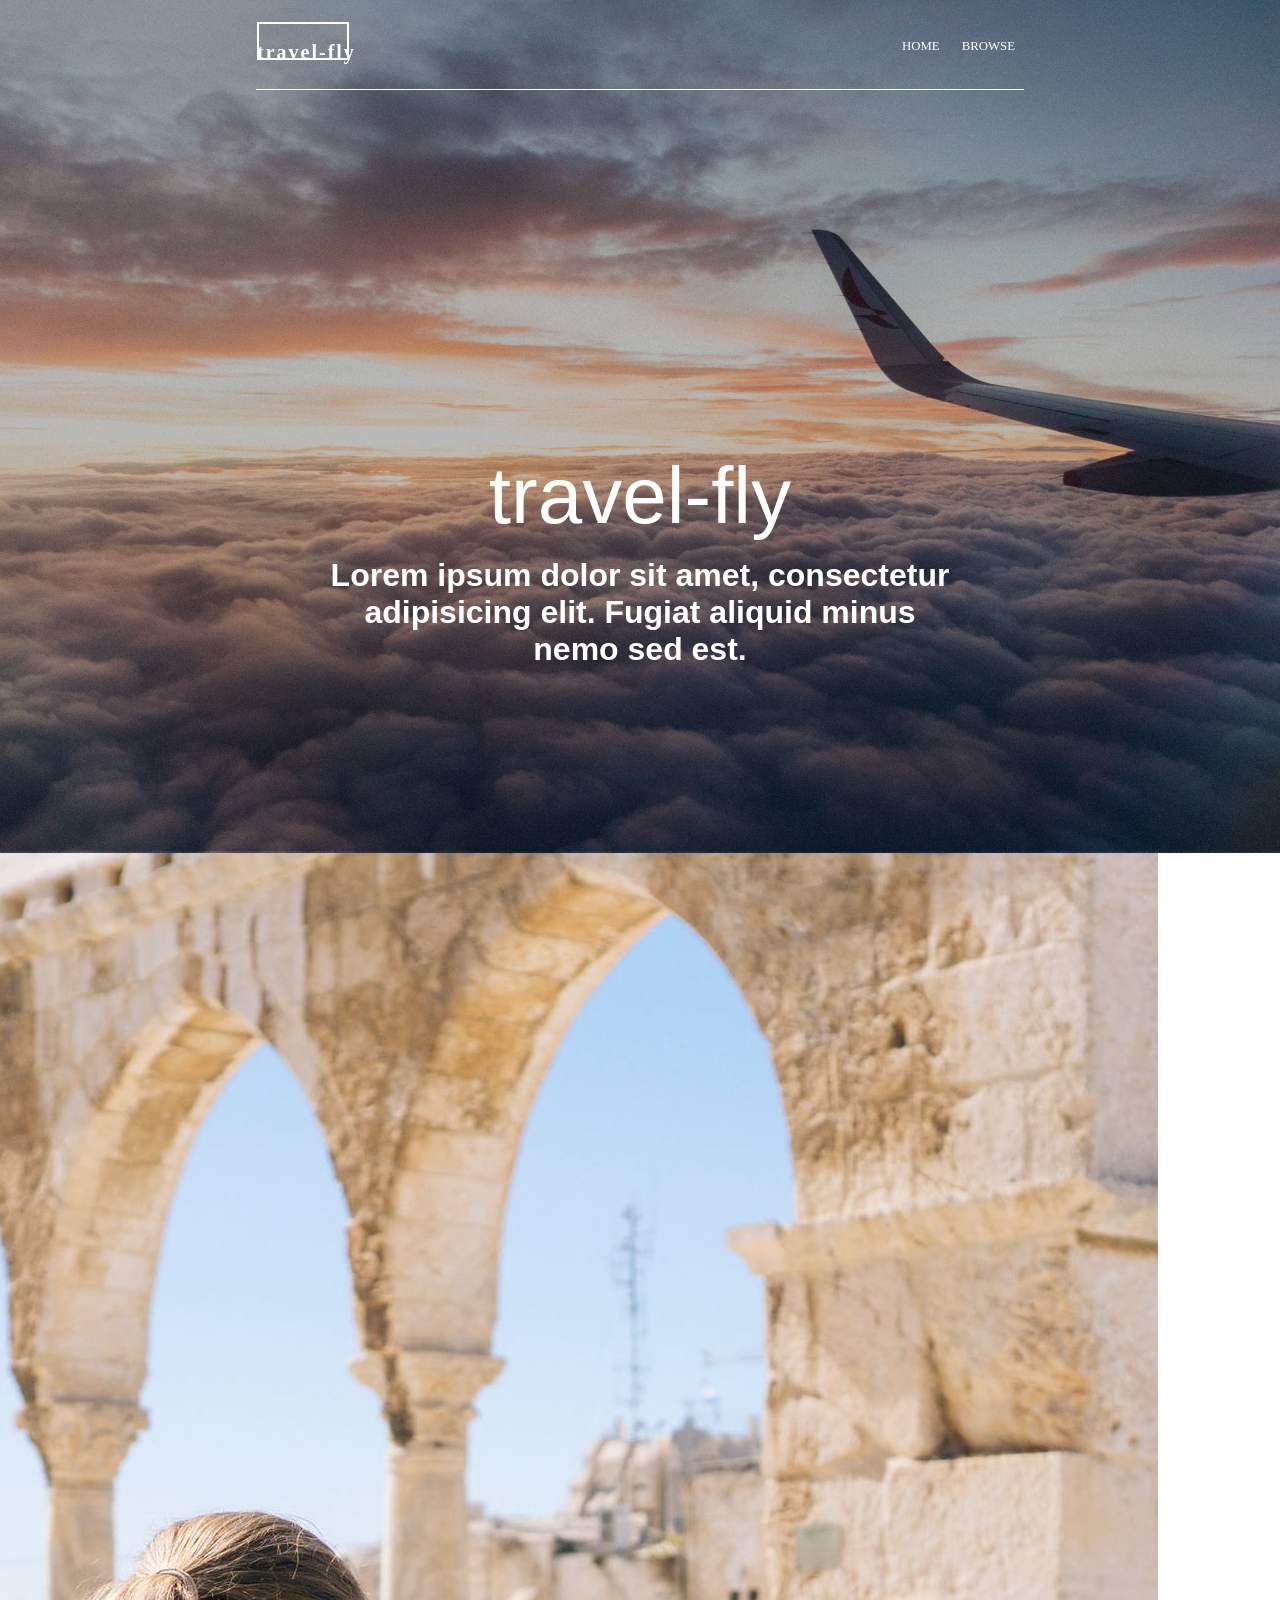
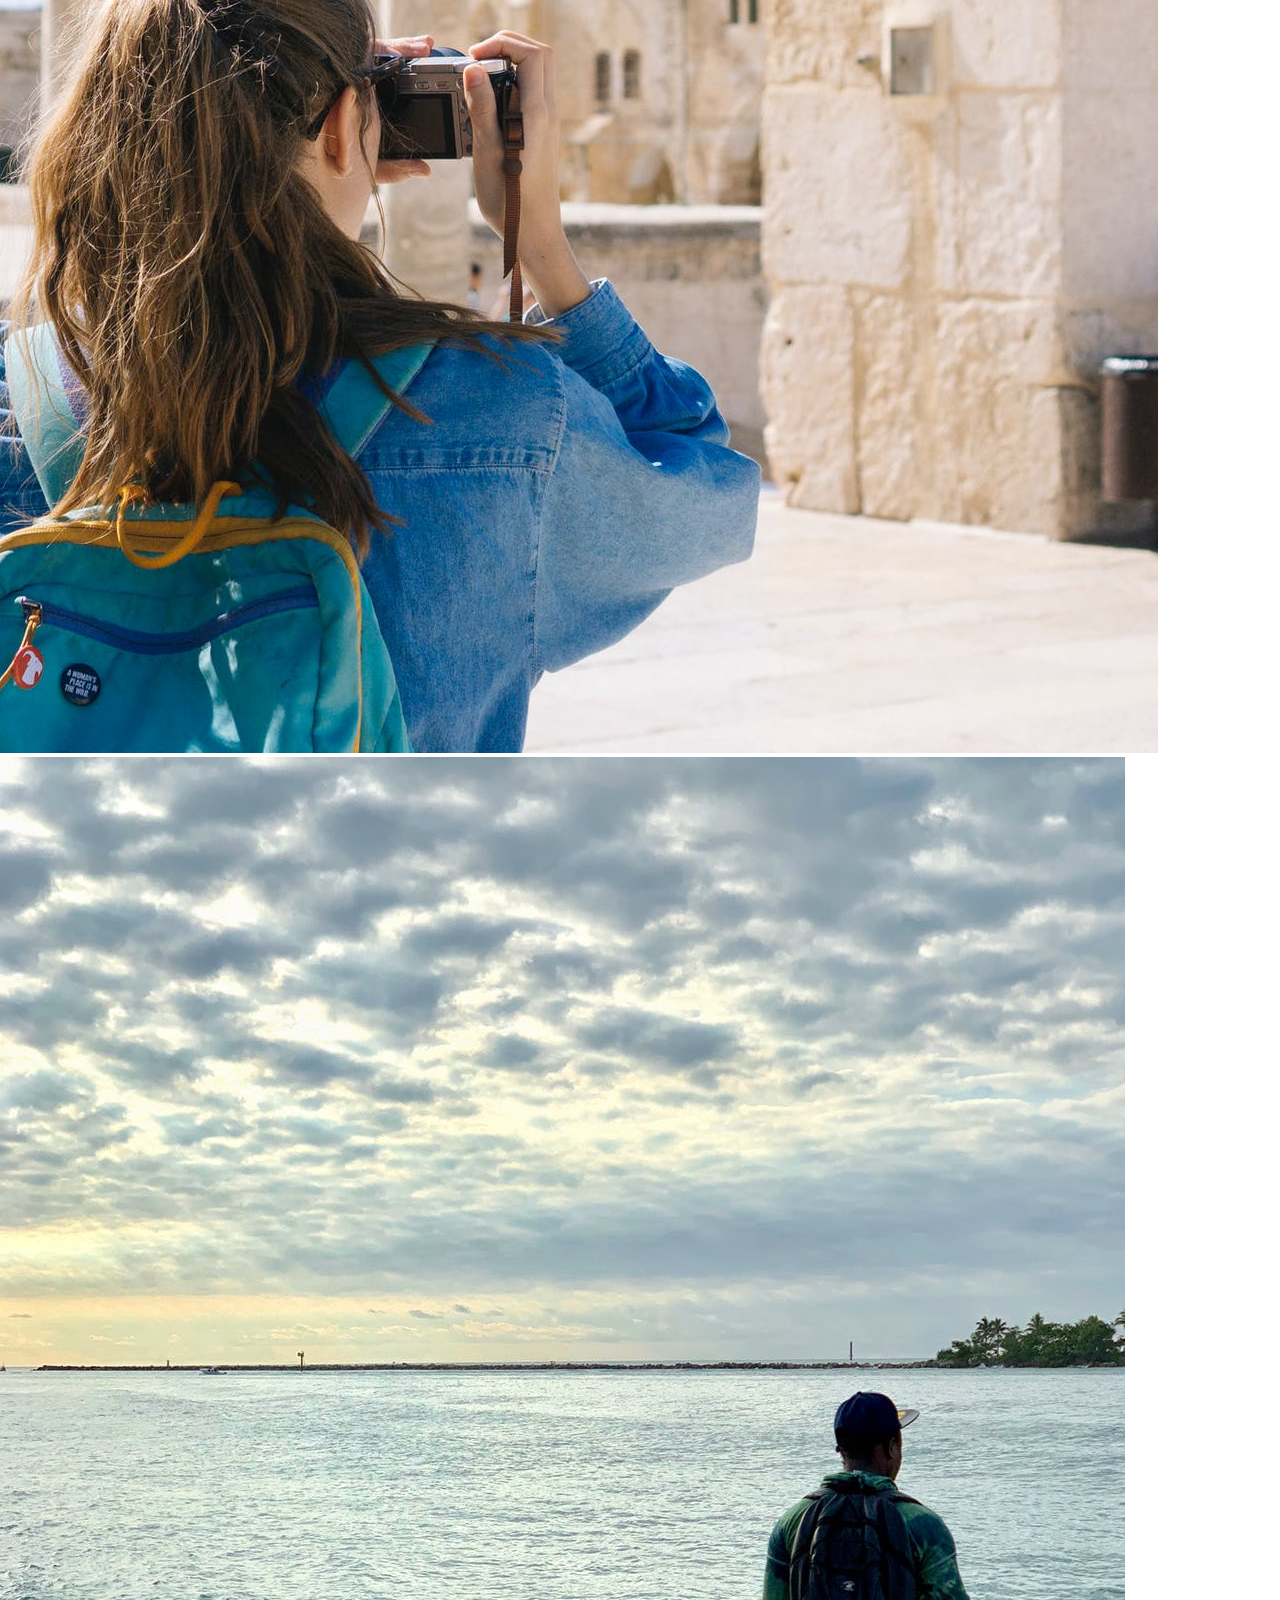
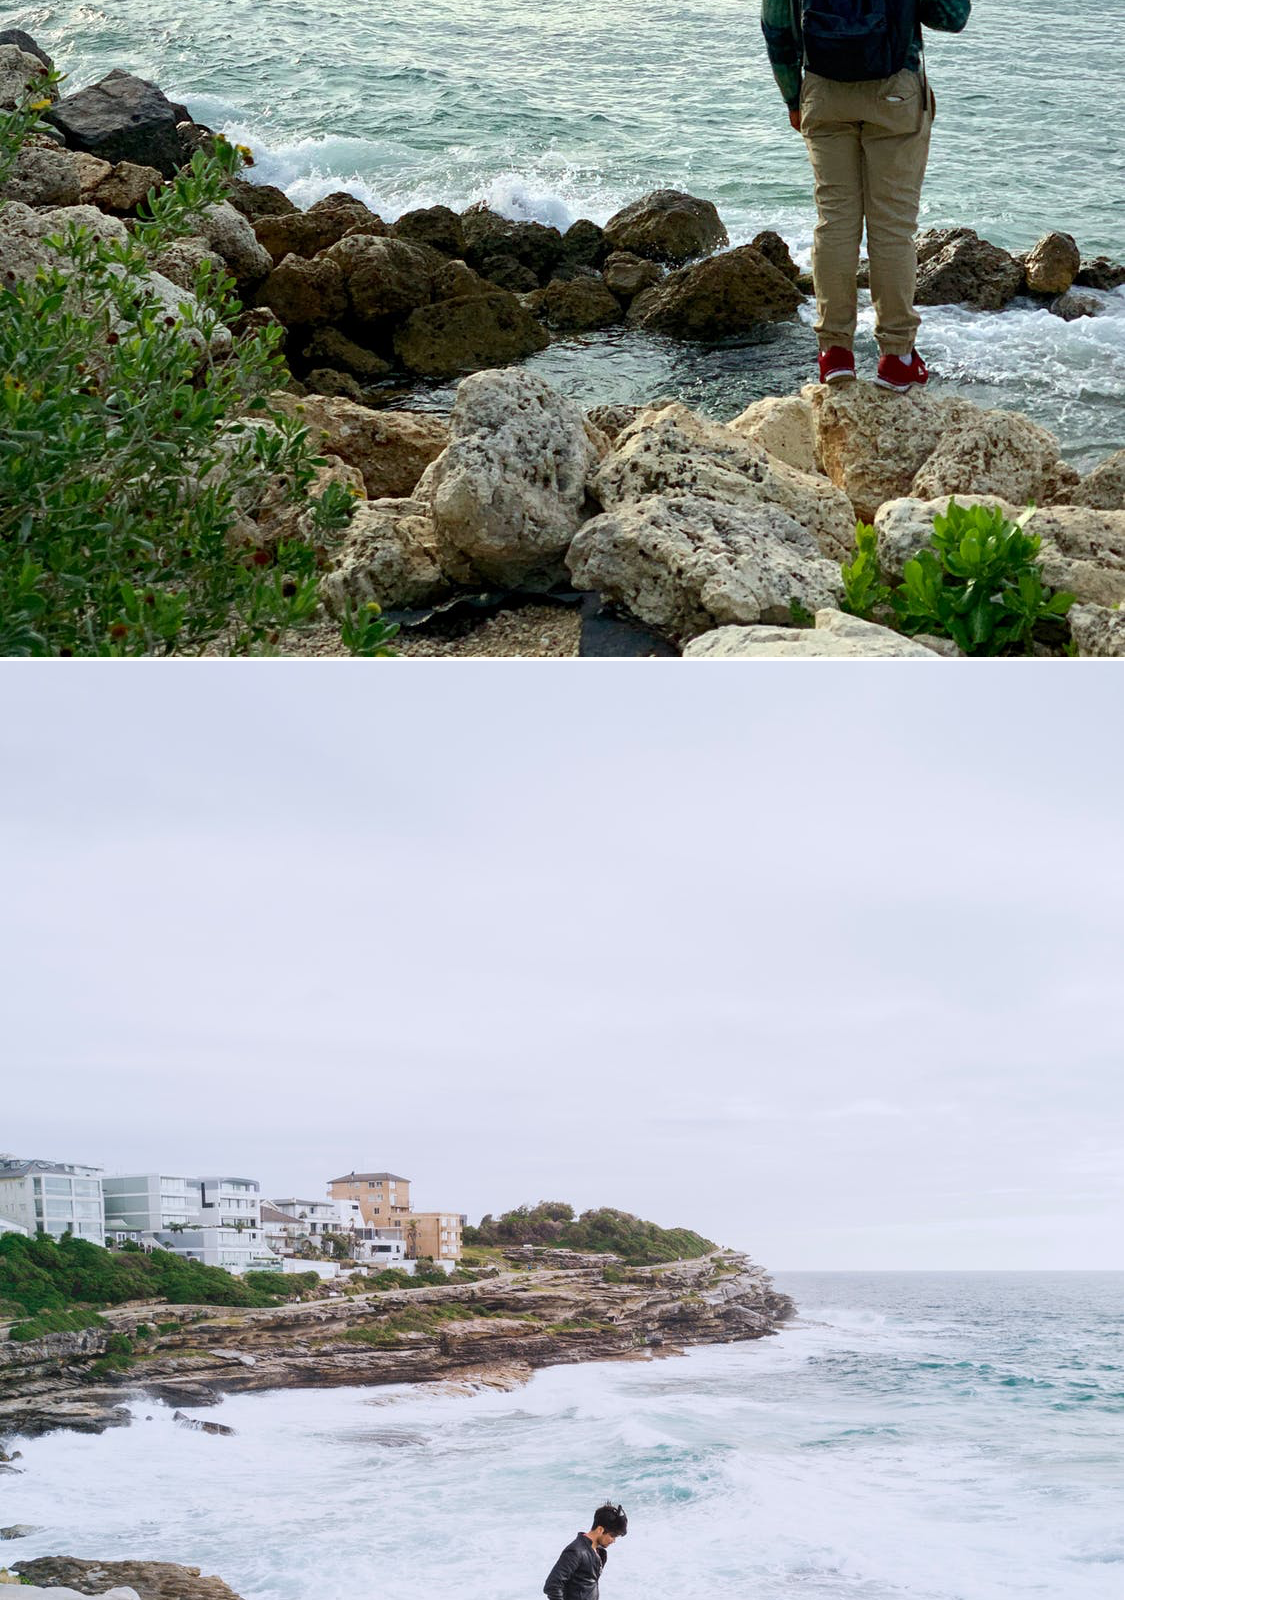
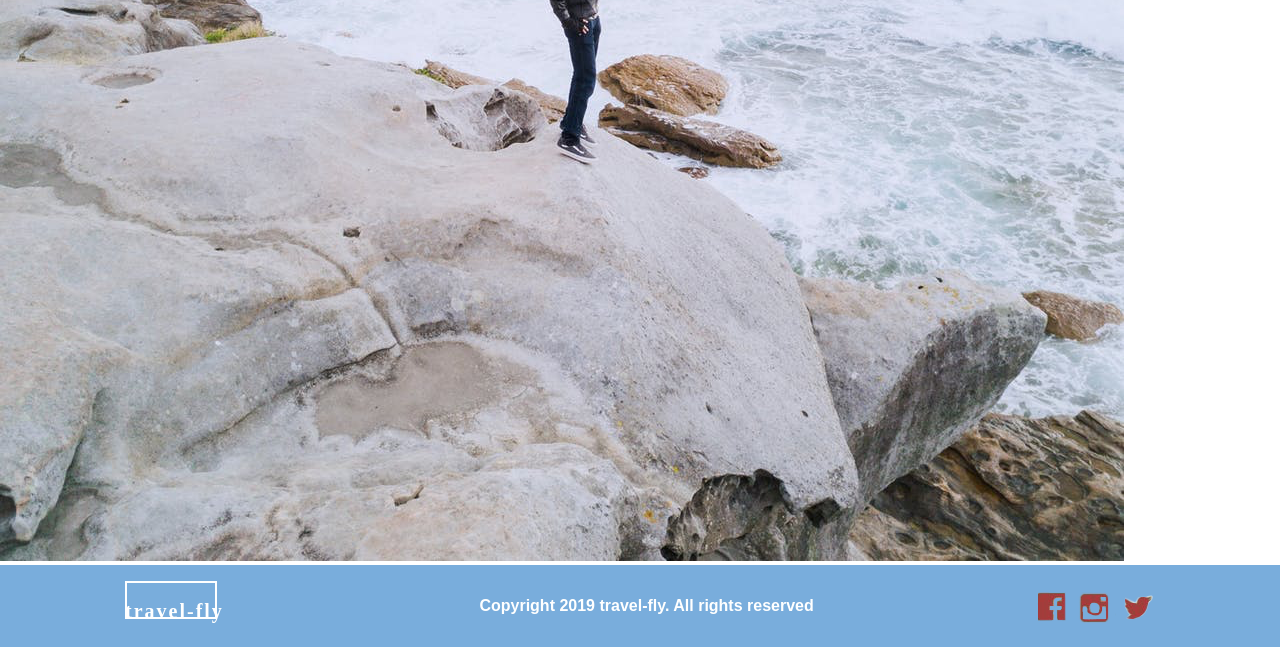
==== index.html @ e176e1b2 "General Update" ====
<!DOCTYPE html>
<html lang="en">
    <head>
        <script src="app/packages/jQuery.js"></script>
        <meta charset="UTF-8" />
        <meta http-equiv="X-UA-Compatible" content="IE=edge" />
        <meta name="viewport" content="width=device-width, initial-scale=1.0" />
        <title style="text-transform: capitalize;">Main Page</title>
        <link rel="stylesheet" href="styles/css/styles.css" />
    </head>
    <body>
        <div class="ssContainer">
            <nav style="border-bottom: 1px #FFF solid;"> 
                <div>
                <svg xmlns="http://www.w3.org/2000/svg" width="138" height="42" viewBox="0 0 138 42">
                    <g id="Group_2" data-name="Group 2" transform="translate(-19 -23)">
                      <g id="Rectangle_6" data-name="Rectangle 6" transform="translate(20 23)" fill="none" stroke="#FFF" stroke-width="2">
                        <rect width="92" height="38" stroke="none"/>
                        <rect x="1" y="1" width="90" height="36" fill="none"/>
                      </g>
                      <text id="travel-fly" transform="translate(20 60)" fill="#FFF" font-size="20" font-family="GillSans-UltraBold, Gill Sans" letter-spacing="0.1em" font-weight="700"><tspan x="0" y="0">travel-fly</tspan></text>
                    </g>
                  </svg>
                </div>
                <div>
                    <a href="#HOME" class="navBtn">HOME</a>
                    <a href="#BROWSE" class="navBtn">BROWSE</a>
                    <!-- <a href="#ABOUT" class="navBtn">ABOUT</a>
                    <a href="#TOURS" class="navBtn">TOURS</a> 
                    <a href="#SPECIALOFFERS" class="navBtn">SPECIAL OFFERS</a>
                    <a href="#BLOG" class="navBtn">BLOG</a>
                    <a href="#CONTACT" class="navBtn">CONTACT</a> -->
                </div>
            </nav>
            <div id="mainContainer"></div>
    </body>
    <footer>
        <div>
            <svg xmlns="http://www.w3.org/2000/svg" width="138" height="42" viewBox="0 0 138 42">
                <g id="Group_2" data-name="Group 2" transform="translate(-19 -23)">
                <g id="Rectangle_6" data-name="Rectangle 6" transform="translate(20 23)" fill="none" stroke="#fff" stroke-width="2">
                    <rect width="92" height="38" stroke="none"/>
                    <rect x="1" y="1" width="90" height="36" fill="none"/>
                </g>
                <text id="travel-fly" transform="translate(20 60)" fill="#fff" font-size="20" font-family="GillSans-UltraBold, Gill Sans" letter-spacing="0.1em" font-weight="700"><tspan x="0" y="0">travel-fly</tspan></text>
                </g>
            </svg>
        </div>
        <div>
            <p id="cpInfo"><!--<span class="tm">&#169;&nbsp;</span>-->Copyright 2019 travel-fly. All rights reserved</p>
        </div>
            <div id="icons">
            <img src="assets/images/fbLogo.png"/>
            <img src="assets/images/instagramLogo.png"/>
            <img src="assets/images/twitterLogo.png"/>
        </div>
    </footer>
</html>
<!-- <script src="app/model.js"></script>
<script src="app/SPAManager.js"></script>
<script src="app/app.js"></script> -->
<!-- <script type="module" src="app/module/model-module.js"></script> -->
<script type="module" src="app/module/app-module.js"></script>
---- styles/css/styles.css ----
/*
 *  Page Structures
 */
* {
  margin: 0;
  padding: 0;
  -webkit-box-sizing: border-box;
          box-sizing: border-box;
}

html, body {
  width: 100%;
  height: 100%;
  background-color: #FFF;
}

h1, h2, h3, h4, h5, h6, p {
  margin-bottom: 15px;
  font-family: "Segoe UI", Tahoma, Geneva, Verdana, sans-serif;
}

.tm {
  font-size: 1rem;
}

.ssContainer {
  display: -webkit-box;
  display: -ms-flexbox;
  display: flex;
  -webkit-box-orient: vertical;
  -webkit-box-direction: normal;
      -ms-flex-direction: column;
          flex-direction: column;
  -webkit-box-align: center;
      -ms-flex-align: center;
          align-items: center;
  margin-right: auto;
  margin-left: auto;
  background-repeat: no-repeat;
  z-index: 100;
}

#banner {
  display: block;
  width: 100%;
  height: 100%;
  margin-right: auto;
  margin-left: auto;
  background-repeat: no-repeat;
}

#banner img {
  display: block;
  background-size: 100%;
  width: 100%;
  height: 100%;
  margin-right: auto;
  margin-left: auto;
  background-repeat: no-repeat;
}

#bannerAbout {
  display: -webkit-box;
  display: -ms-flexbox;
  display: flex;
  -webkit-box-orient: vertical;
  -webkit-box-direction: normal;
      -ms-flex-direction: column;
          flex-direction: column;
  -webkit-box-align: center;
      -ms-flex-align: center;
          align-items: center;
  -webkit-box-pack: center;
      -ms-flex-pack: center;
          justify-content: center;
  position: absolute;
  top: 50%;
  width: 100%;
}

#bannerAbout p {
  text-align: center;
  font-size: 2rem;
  font-weight: 700;
  width: 50%;
  color: #FFF;
}

#bannerAbout h1 {
  text-align: center;
  font-size: 5rem;
  font-weight: 500;
  color: #FFF;
}

.overlay {
  background-color: rgba(0, 0, 0, 0.25);
  width: 100%;
  height: 66.5vw;
  position: absolute;
}

#bLetter {
  font-size: 10rem;
  font-family: Verdana, Geneva, Tahoma, sans-serif;
}

.initialText {
  text-align: center;
}

.content {
  font-size: 2.5rem;
  font-family: "Segoe UI", Tahoma, Geneva, Verdana, sans-serif;
  padding: 1rem 10%;
}

.contentRows, .contentRowsLeft {
  display: -webkit-box;
  display: -ms-flexbox;
  display: flex;
}

.contentRows {
  -webkit-box-orient: horizontal;
  -webkit-box-direction: normal;
      -ms-flex-direction: row;
          flex-direction: row;
}

.contentRowsLeft {
  -webkit-box-orient: horizontal;
  -webkit-box-direction: reverse;
      -ms-flex-direction: row-reverse;
          flex-direction: row-reverse;
}

.contentRows img {
  width: 50%;
  -webkit-transition: width 0.5s;
  transition: width 0.5s;
}

.contentRowsLeft img {
  width: 50%;
  -webkit-transition: width 0.5s;
  transition: width 0.5s;
}

#contentImages {
  display: -webkit-box;
  display: -ms-flexbox;
  display: flex;
  -webkit-box-orient: horizontal;
  -webkit-box-direction: normal;
      -ms-flex-direction: row;
          flex-direction: row;
  width: 75%;
  -webkit-box-pack: center;
      -ms-flex-pack: center;
          justify-content: center;
  -webkit-box-align: center;
      -ms-flex-align: center;
          align-items: center;
}

#contentImages div {
  position: relative;
  width: 50%;
  padding: 3%;
  margin-top: -10%;
}

#contentImages div img {
  position: relative;
  width: 350px;
  height: 500px;
  padding: 3%;
  margin-top: -10%;
}

form {
  display: -webkit-box;
  display: -ms-flexbox;
  display: flex;
  -webkit-box-orient: vertical;
  -webkit-box-direction: normal;
      -ms-flex-direction: column;
          flex-direction: column;
  margin: 1rem 0 5rem 0;
  width: 65%;
}

form div {
  width: 100%;
  display: -webkit-box;
  display: -ms-flexbox;
  display: flex;
  -webkit-box-orient: horizontal;
  -webkit-box-direction: normal;
      -ms-flex-direction: row;
          flex-direction: row;
  -webkit-box-pack: center;
      -ms-flex-pack: center;
          justify-content: center;
}

form input {
  border: 1px solid #79ADDC;
  margin: 10px;
  padding: 10px;
  width: 100%;
}

form textarea {
  border: 1px solid #79ADDC;
}

form button {
  border: 1px solid #79ADDC;
  background-color: #79ADDC;
  border-radius: 100px;
}

.formRow {
  width: 100%;
}

label {
  margin-top: 1.5%;
  margin-right: 2%;
}

.numberInputs {
  display: -webkit-box;
  display: -ms-flexbox;
  display: flex;
  -webkit-box-orient: horizontal;
  -webkit-box-direction: normal;
      -ms-flex-direction: row;
          flex-direction: row;
  width: 100%;
  -webkit-box-pack: justify;
      -ms-flex-pack: justify;
          justify-content: space-between;
  -webkit-box-align: center;
      -ms-flex-align: center;
          align-items: center;
}

.numberInputs label {
  margin-top: 4.5%;
}

.numberInput {
  width: 20%;
}

textarea {
  width: 100%;
  height: 10vw;
}

.submitBtn {
  margin-top: 3rem;
  padding: 1rem;
  color: #FFF;
  font-weight: 900;
}

.dateInput label {
  width: 7%;
}

.localeRow {
  display: -webkit-box;
  display: -ms-flexbox;
  display: flex;
  -webkit-box-orient: horizontal;
  -webkit-box-direction: normal;
      -ms-flex-direction: row;
          flex-direction: row;
  width: 75%;
  -webkit-box-pack: center;
      -ms-flex-pack: center;
          justify-content: center;
  -webkit-box-align: center;
      -ms-flex-align: center;
          align-items: center;
  margin-top: 10rem;
}

.localeRow div {
  position: relative;
  width: 100%;
}

.localeRow div img {
  position: relative;
  height: 30vw;
}

.localeRowTour {
  display: -webkit-box;
  display: -ms-flexbox;
  display: flex;
  -webkit-box-orient: horizontal;
  -webkit-box-direction: normal;
      -ms-flex-direction: row;
          flex-direction: row;
  width: 100vw;
  -webkit-box-pack: center;
      -ms-flex-pack: center;
          justify-content: center;
  -webkit-box-align: center;
      -ms-flex-align: center;
          align-items: center;
  margin-top: 10rem;
}

.localeRowTour div {
  display: -webkit-box;
  display: -ms-flexbox;
  display: flex;
  -webkit-box-pack: center;
      -ms-flex-pack: center;
          justify-content: center;
  position: relative;
  width: 28vw;
}

.localeRowTour div img {
  position: relative;
  height: 30vw;
}

#toursTopImage {
  display: -webkit-box;
  display: -ms-flexbox;
  display: flex;
  position: relative;
  -webkit-box-pack: center;
      -ms-flex-pack: center;
          justify-content: center;
  width: 80vw;
  overflow: hidden;
}

#toursTopImage img {
  width: 80vw !important;
  height: 40vh !important;
  position: relative;
  z-index: 99;
}

#toursMainSection {
  display: -webkit-box;
  display: -ms-flexbox;
  display: flex;
  position: relative;
  -webkit-box-orient: vertical;
  -webkit-box-direction: normal;
      -ms-flex-direction: column;
          flex-direction: column;
  -webkit-box-align: center;
      -ms-flex-align: center;
          align-items: center;
  margin-top: 20vh;
  width: 65vw;
  font-weight: 400;
}

#toursMainSection div {
  margin: 1vw;
}

#toursMainSection div div img {
  width: 20vw;
}

.startingFrom {
  position: absolute;
  bottom: 0.5vh;
  right: 0.5vw;
  margin: 0;
}

.countryTourPackage {
  position: absolute;
  top: 1vh;
  left: 1vw;
  margin: 0;
  font-size: 3vw;
}

.startingFrom, .countryTourPackage {
  color: #FFF;
}

#tourMainSection {
  display: -webkit-box;
  display: -ms-flexbox;
  display: flex;
  position: relative;
  -webkit-box-orient: vertical;
  -webkit-box-direction: normal;
      -ms-flex-direction: column;
          flex-direction: column;
  -webkit-box-align: center;
      -ms-flex-align: center;
          align-items: center;
  margin-top: 20vh;
  width: 65vw;
  font-weight: 400;
}

.overlayContentTours {
  display: -webkit-box;
  display: -ms-flexbox;
  display: flex;
  -webkit-box-orient: vertical;
  -webkit-box-direction: normal;
      -ms-flex-direction: column;
          flex-direction: column;
  -webkit-box-pack: center;
      -ms-flex-pack: center;
          justify-content: center;
  -webkit-box-align: center;
      -ms-flex-align: center;
          align-items: center;
  background-color: rgba(0, 0, 0, 0.25);
  width: 100%;
  height: 100% !important;
  position: absolute !important;
  z-index: 1000;
  margin: 0 !important;
  cursor: pointer;
}

#tourMainSection div {
  margin: 1vw;
}

#tourMainSection div div img {
  width: 20vw;
}

#tourTopImage {
  display: -webkit-box;
  display: -ms-flexbox;
  display: flex;
  position: relative;
  -webkit-box-pack: center;
      -ms-flex-pack: center;
          justify-content: center;
  width: 80vw;
  height: 9vw;
  overflow: hidden;
}

#tourTopImage img {
  width: 80vw !important;
  height: 20vh !important;
  position: relative;
  z-index: 99;
}

.overlayContent {
  display: -webkit-box;
  display: -ms-flexbox;
  display: flex;
  -webkit-box-orient: vertical;
  -webkit-box-direction: normal;
      -ms-flex-direction: column;
          flex-direction: column;
  -webkit-box-pack: center;
      -ms-flex-pack: center;
          justify-content: center;
  -webkit-box-align: center;
      -ms-flex-align: center;
          align-items: center;
  background-color: rgba(0, 0, 0, 0.25);
  width: 100%;
  height: 99% !important;
  position: absolute !important;
  z-index: 1000;
  margin: 0 !important;
  cursor: pointer;
}

.overlayContent h1 {
  color: #FFF;
  font-size: 3vw;
}

.overlayContent p {
  color: #FFF;
  font-size: 1vw;
}

.learnMoreBtn {
  margin: 3rem 0;
  padding: 1rem;
  color: #FFF;
  font-weight: 900;
  font-size: 1vw;
  background-color: #79ADDC;
  border-radius: 100px;
  border: initial !important;
  text-decoration: none;
}

#specialOffersTitleUnderline {
  display: block;
  position: relative;
  width: 16vw;
  border-bottom: 1px #000 solid;
  margin: 1vw 0 !important;
}

#blogTitleUnderline {
  display: block;
  position: relative;
  width: 9vw;
  border-bottom: 1px #000 solid;
  margin: 1vw 0 !important;
}

#blogMainSection {
  display: -webkit-box;
  display: -ms-flexbox;
  display: flex;
  position: relative;
  -webkit-box-orient: vertical;
  -webkit-box-direction: normal;
      -ms-flex-direction: column;
          flex-direction: column;
  margin-top: 10vw;
  width: 65vw;
  font-weight: 400;
}

#blogMainSection div {
  margin: 0 1vw 1vw 0vw;
}

#blogMainSection div p {
  font-size: 1.25vw;
}

.blogSection {
  display: -webkit-box;
  display: -ms-flexbox;
  display: flex;
  position: relative;
  -webkit-box-orient: vertical;
  -webkit-box-direction: normal;
      -ms-flex-direction: column;
          flex-direction: column;
  -webkit-box-pack: left;
      -ms-flex-pack: left;
          justify-content: left;
  padding: 3vw 1vw;
}

.blog {
  display: -webkit-box;
  display: -ms-flexbox;
  display: flex;
  -webkit-box-orient: vertical;
  -webkit-box-direction: normal;
      -ms-flex-direction: column;
          flex-direction: column;
}

.blogContent {
  display: -webkit-box;
  display: -ms-flexbox;
  display: flex;
  position: relative;
  -webkit-box-orient: horizontal;
  -webkit-box-direction: normal;
      -ms-flex-direction: row;
          flex-direction: row;
}

.blogContent div p {
  font-size: 1.25vw;
  font-weight: 700;
}

.blogContent img {
  width: 100%;
}

.blogText {
  font-size: 1rem !important;
  color: #79ADDC;
}

.blogContent div {
  position: relative;
  width: 100%;
}

.dateSection {
  max-width: 7%;
}

#contactTitleUnderline {
  display: block;
  position: relative;
  width: 9vw;
  border-bottom: 1px #000 solid;
  margin: 1vw 0 !important;
}

#contactMainSection {
  display: -webkit-box;
  display: -ms-flexbox;
  display: flex;
  position: relative;
  -webkit-box-orient: vertical;
  -webkit-box-direction: normal;
      -ms-flex-direction: column;
          flex-direction: column;
  margin-top: 10vw;
  width: 80vw;
  font-weight: 400;
}

#contactMainSection div {
  margin: 0 1vw 1vw 0vw;
}

#contactMainSection div p {
  font-size: 1.25vw;
}

.contactSection {
  display: -webkit-box;
  display: -ms-flexbox;
  display: flex;
  position: relative;
  -webkit-box-orient: vertical;
  -webkit-box-direction: normal;
      -ms-flex-direction: column;
          flex-direction: column;
  padding: 3vw 1vw;
}

.contactSection h1 {
  padding-left: 2vw;
}

.contact {
  display: -webkit-box;
  display: -ms-flexbox;
  display: flex;
  -webkit-box-orient: horizontal;
  -webkit-box-direction: normal;
      -ms-flex-direction: row;
          flex-direction: row;
}

.contactContent {
  display: -webkit-box;
  display: -ms-flexbox;
  display: flex;
  position: relative;
  -webkit-box-orient: vertical;
  -webkit-box-direction: normal;
      -ms-flex-direction: column;
          flex-direction: column;
  width: 50%;
  padding: 2vw;
}

.contactContent form {
  width: 100%;
  margin: 0;
}

.contactContent form input {
  background-color: #F5F5F5;
  padding: 1vw;
  margin: 0 0 2vw 0;
}

.contactContent form textarea {
  background-color: #F5F5F5;
  margin: 0 0 2vw 0;
  padding: 1vw;
}

.contactContent div p {
  font-size: 1.25vw;
  font-weight: 700;
}

.contactContent img {
  width: 100%;
}

.contactText {
  font-size: 1rem !important;
  color: #79ADDC;
}

.contactContent div {
  position: relative;
  width: 100%;
}

.contactBtn {
  width: 30%;
  border-radius: initial;
}

@media only screen and (max-width: 1000px) {
  * {
    margin: 0;
    padding: 0;
    -webkit-box-sizing: border-box;
            box-sizing: border-box;
  }
  html, body {
    width: 100%;
    height: 100%;
    background-color: #FFF;
  }
  h1, h2, h3, h4, h5, h6, p {
    margin-bottom: 15px;
    font-family: "Segoe UI", Tahoma, Geneva, Verdana, sans-serif;
  }
  .tm {
    font-size: 1rem;
  }
  .ssContainer {
    display: -webkit-box;
    display: -ms-flexbox;
    display: flex;
    -webkit-box-orient: vertical;
    -webkit-box-direction: normal;
        -ms-flex-direction: column;
            flex-direction: column;
    -webkit-box-align: center;
        -ms-flex-align: center;
            align-items: center;
    margin-right: auto;
    margin-left: auto;
    background-repeat: no-repeat;
    z-index: 100;
  }
  #banner {
    display: block;
    width: 100%;
    height: 100%;
    margin-right: auto;
    margin-left: auto;
    background-repeat: no-repeat;
  }
  #banner img {
    display: block;
    width: 100%;
    height: auto;
  }
  #bannerAbout {
    display: none;
    -webkit-box-orient: vertical;
    -webkit-box-direction: normal;
        -ms-flex-direction: column;
            flex-direction: column;
    -webkit-box-align: center;
        -ms-flex-align: center;
            align-items: center;
    -webkit-box-pack: center;
        -ms-flex-pack: center;
            justify-content: center;
    position: absolute;
    width: 100%;
  }
  #bannerAbout p {
    text-align: center;
    font-size: 1rem;
    font-weight: 700;
    color: #FFF;
  }
  #bannerAbout h1 {
    display: none;
    text-align: center;
    font-size: 1rem;
    font-weight: 500;
    color: #FFF;
  }
  .overlay {
    background-color: rgba(0, 0, 0, 0.25);
    width: 100%;
    height: 66.5vw;
    position: absolute;
  }
  #bLetter {
    font-size: 10rem;
    font-family: Verdana, Geneva, Tahoma, sans-serif;
  }
  .initialText {
    text-align: center;
  }
  .content {
    font-size: 2.5rem;
    font-family: "Segoe UI", Tahoma, Geneva, Verdana, sans-serif;
    padding: 1rem 10%;
  }
  .contentRows, .contentRowsLeft {
    display: -webkit-box;
    display: -ms-flexbox;
    display: flex;
  }
  .contentRows {
    -webkit-box-orient: horizontal;
    -webkit-box-direction: normal;
        -ms-flex-direction: row;
            flex-direction: row;
  }
  .contentRowsLeft {
    -webkit-box-orient: horizontal;
    -webkit-box-direction: reverse;
        -ms-flex-direction: row-reverse;
            flex-direction: row-reverse;
  }
  .contentRows img {
    width: 50%;
    -webkit-transition: width 0.5s;
    transition: width 0.5s;
  }
  .contentRowsLeft img {
    width: 50%;
    -webkit-transition: width 0.5s;
    transition: width 0.5s;
  }
  #contentImages {
    display: -webkit-box;
    display: -ms-flexbox;
    display: flex;
    -webkit-box-orient: vertical;
    -webkit-box-direction: normal;
        -ms-flex-direction: column;
            flex-direction: column;
    width: 100%;
    -webkit-box-pack: center;
        -ms-flex-pack: center;
            justify-content: center;
    -webkit-box-align: center;
        -ms-flex-align: center;
            align-items: center;
    margin-top: -5vh;
  }
  #contentImages div {
    position: relative;
    width: 100vw;
    margin-right: auto;
    margin-left: auto;
  }
  #contentImages div img {
    position: relative;
    margin: 3%;
  }
  form {
    display: -webkit-box;
    display: -ms-flexbox;
    display: flex;
    -webkit-box-orient: vertical;
    -webkit-box-direction: normal;
        -ms-flex-direction: column;
            flex-direction: column;
    margin: 1rem 0 5rem 0;
    width: 65%;
  }
  form div {
    width: 100%;
    display: -webkit-box;
    display: -ms-flexbox;
    display: flex;
    -webkit-box-orient: horizontal;
    -webkit-box-direction: normal;
        -ms-flex-direction: row;
            flex-direction: row;
    -webkit-box-pack: center;
        -ms-flex-pack: center;
            justify-content: center;
  }
  .dateInput {
    display: -webkit-box;
    display: -ms-flexbox;
    display: flex;
    -webkit-box-orient: vertical;
    -webkit-box-direction: normal;
        -ms-flex-direction: column;
            flex-direction: column;
    -webkit-box-align: center;
        -ms-flex-align: center;
            align-items: center;
    -webkit-box-pack: center;
        -ms-flex-pack: center;
            justify-content: center;
  }
  .dateInput label {
    text-align: center;
    width: 100%;
  }
  form input {
    border: 1px solid #79ADDC;
    margin: 10px;
    padding: 10px;
    width: 100%;
  }
  form textarea {
    border: 1px solid #79ADDC;
  }
  form button {
    border: 1px solid #79ADDC;
    background-color: #79ADDC;
    border-radius: 100px;
  }
  .formRow {
    width: 100%;
  }
  label {
    margin-top: 1.5%;
    margin-right: 2%;
  }
  .numberInputs {
    display: -webkit-box;
    display: -ms-flexbox;
    display: flex;
    -webkit-box-orient: vertical;
    -webkit-box-direction: normal;
        -ms-flex-direction: column;
            flex-direction: column;
    width: 100%;
    -webkit-box-pack: center;
        -ms-flex-pack: center;
            justify-content: center;
    -webkit-box-align: center;
        -ms-flex-align: center;
            align-items: center;
  }
  .numberInputs label {
    margin-top: 7.5%;
  }
  .numberInput {
    width: 20%;
  }
  textarea {
    width: 100%;
    height: 10vw;
  }
  .submitBtn {
    margin-top: 3rem;
    padding: 1rem;
    color: #FFF;
    font-weight: 900;
  }
  #blogTitleUnderline {
    display: block;
    position: relative;
    width: 20vw;
    border-bottom: 1px #000 solid;
    margin: 1vw 0 !important;
  }
  #blogMainSection {
    display: -webkit-box;
    display: -ms-flexbox;
    display: flex;
    position: relative;
    -webkit-box-orient: vertical;
    -webkit-box-direction: normal;
        -ms-flex-direction: column;
            flex-direction: column;
    margin-top: 20vw;
    width: 65vw;
    font-weight: 400;
  }
  #blogMainSection div {
    margin: 0 1vw 1vw 0vw;
  }
  #blogMainSection div p {
    font-size: 1.25vw;
  }
  .blogSection {
    display: -webkit-box;
    display: -ms-flexbox;
    display: flex;
    position: relative;
    -webkit-box-orient: vertical;
    -webkit-box-direction: normal;
        -ms-flex-direction: column;
            flex-direction: column;
    -webkit-box-pack: left;
        -ms-flex-pack: left;
            justify-content: left;
    padding: 10vw 1vw;
  }
  .blog {
    display: -webkit-box;
    display: -ms-flexbox;
    display: flex;
    -webkit-box-orient: vertical;
    -webkit-box-direction: normal;
        -ms-flex-direction: column;
            flex-direction: column;
  }
  .blogContent {
    display: -webkit-box;
    display: -ms-flexbox;
    display: flex;
    position: relative;
    -webkit-box-orient: vertical;
    -webkit-box-direction: normal;
        -ms-flex-direction: column;
            flex-direction: column;
  }
  .blogContent div p {
    font-size: 1.25vw;
    font-weight: 700;
  }
  .blogContent img {
    width: 100%;
  }
  .blogText {
    font-size: 1vh !important;
    color: #79ADDC;
  }
  .blogContent div {
    position: relative;
    width: 100%;
  }
  .blogContent h1 {
    font-size: 2vh !important;
  }
  .dateSection {
    max-width: 25%;
  }
  #contactTitleUnderline {
    display: block;
    position: relative;
    width: 75vw;
    border-bottom: 1px #000 solid;
    margin: 1vw 0 !important;
  }
  #contactMainSection {
    display: -webkit-box;
    display: -ms-flexbox;
    display: flex;
    position: relative;
    -webkit-box-orient: vertical;
    -webkit-box-direction: normal;
        -ms-flex-direction: column;
            flex-direction: column;
    margin-top: 10vw;
    width: 80vw;
    font-weight: 400;
  }
  #contactMainSection div {
    margin: 0 1vw 1vw 0vw;
  }
  #contactMainSection div p {
    font-size: 1.25vw;
  }
  .contactSection {
    display: -webkit-box;
    display: -ms-flexbox;
    display: flex;
    position: relative;
    -webkit-box-orient: vertical;
    -webkit-box-direction: normal;
        -ms-flex-direction: column;
            flex-direction: column;
    padding: 3vw 1vw;
  }
  .contact {
    display: -webkit-box;
    display: -ms-flexbox;
    display: flex;
    -webkit-box-orient: vertical;
    -webkit-box-direction: normal;
        -ms-flex-direction: column;
            flex-direction: column;
  }
  .contactContent {
    display: -webkit-box;
    display: -ms-flexbox;
    display: flex;
    position: relative;
    -webkit-box-orient: vertical;
    -webkit-box-direction: normal;
        -ms-flex-direction: column;
            flex-direction: column;
    width: 100%;
    padding: 2vw;
  }
  .contactContent form {
    width: 100%;
    margin: 0;
  }
  .contactContent form input {
    background-color: #F5F5F5;
    padding: 1vw;
    margin: 0 0 2vw 0;
  }
  .contactContent form textarea {
    background-color: #F5F5F5;
    margin: 0 0 2vw 0;
    padding: 1vw;
  }
  .contactContent div p {
    font-size: 3vw !important;
    font-weight: 700;
  }
  .contactContent img {
    width: 100%;
  }
  .contactText {
    font-size: 1rem !important;
    color: #79ADDC;
  }
  .contactContent div {
    position: relative;
    width: 100%;
  }
  .contactBtn {
    width: 100%;
    border-radius: initial;
  }
  .contactSection h1 {
    padding-top: 20vw;
  }
}
#aboutMainSection {
  display: -webkit-box;
  display: -ms-flexbox;
  display: flex;
  position: relative;
  -webkit-box-orient: vertical;
  -webkit-box-direction: normal;
      -ms-flex-direction: column;
          flex-direction: column;
  margin-top: 10vw;
  width: 65vw;
  font-weight: 400;
}

#aboutMainSection div {
  margin: 1vw;
}

#aboutMainSection div p {
  font-size: 1.25vw;
}

#aboutSection1 {
  display: -webkit-box;
  display: -ms-flexbox;
  display: flex;
  position: relative;
  -webkit-box-orient: vertical;
  -webkit-box-direction: normal;
      -ms-flex-direction: column;
          flex-direction: column;
  -webkit-box-pack: left;
      -ms-flex-pack: left;
          justify-content: left;
  padding: 3vw 1vw;
}

#aboutSection1 h1 {
  font-size: 3vw;
  width: -webkit-fit-content;
  width: -moz-fit-content;
  width: fit-content;
  font-weight: 400;
}

#aboutSection2 {
  display: -webkit-box;
  display: -ms-flexbox;
  display: flex;
  position: relative;
  -webkit-box-orient: vertical;
  -webkit-box-direction: normal;
      -ms-flex-direction: column;
          flex-direction: column;
  -webkit-box-pack: left;
      -ms-flex-pack: left;
          justify-content: left;
  padding: 3vw 1vw;
}

#aboutSection2 h1 {
  font-size: 3vw;
  width: -webkit-fit-content;
  width: -moz-fit-content;
  width: fit-content;
  font-weight: 200;
}

.quoteContent {
  display: -webkit-box;
  display: -ms-flexbox;
  display: flex;
  position: relative;
  -webkit-box-orient: horizontal;
  -webkit-box-direction: normal;
      -ms-flex-direction: row;
          flex-direction: row;
}

.quoteContent div p {
  font-size: 1.25vw;
  font-weight: 700;
}

.quoteContent img {
  width: 100%;
}

.quoteContent div {
  position: relative;
  width: 100%;
}

#aboutH1Underline {
  display: block;
  position: relative;
  width: 4vw;
  border-bottom: 1px #000 solid;
}

#aboutH2Underline {
  display: block;
  position: relative;
  width: 9vw;
  border-bottom: 1px #000 solid;
}

.user {
  display: block;
  position: absolute !important;
  width: 100%;
  right: 0;
  bottom: 0;
  text-align: right;
}

.user p {
  font-weight: 400 !important;
  color: #79ADDC;
}

@media only screen and (max-width: 1000px) {
  #aboutMainSection {
    display: -webkit-box;
    display: -ms-flexbox;
    display: flex;
    position: relative;
    -webkit-box-orient: vertical;
    -webkit-box-direction: normal;
        -ms-flex-direction: column;
            flex-direction: column;
    margin-top: 30vw;
    width: 90vw;
    font-weight: 400;
  }
}
/*
 *  NavBar Styles
 */
nav {
  display: -webkit-box;
  display: -ms-flexbox;
  display: flex;
  -webkit-box-orient: horizontal;
  -webkit-box-direction: normal;
      -ms-flex-direction: row;
          flex-direction: row;
  -webkit-box-pack: justify;
      -ms-flex-pack: justify;
          justify-content: space-between;
  -webkit-box-align: center;
      -ms-flex-align: center;
          align-items: center;
  height: 10vh;
  width: 60%;
  background-color: rgba(0, 0, 0, 0);
  position: absolute;
  z-index: 999;
  border-bottom: 1px black solid;
}

#iconsGroup1 {
  display: -webkit-box;
  display: -ms-flexbox;
  display: flex;
  -webkit-box-orient: horizontal;
  -webkit-box-direction: normal;
      -ms-flex-direction: row;
          flex-direction: row;
  position: relative;
  left: 10%;
}

#joinBtn {
  background-color: #A23D3B;
  padding: 10px 20px;
  color: #FFF;
  font-weight: 750;
  font-family: "Segoe UI";
  margin-right: 1rem;
}

#joinBtn:hover {
  background-color: #A23D3B;
  padding: 10px 20px;
  color: #FFF;
  font-weight: 750;
  font-family: "Segoe UI";
}

#loginSection {
  display: -webkit-box;
  display: -ms-flexbox;
  display: flex;
  position: absolute;
  -webkit-box-orient: horizontal;
  -webkit-box-direction: normal;
      -ms-flex-direction: row;
          flex-direction: row;
  -webkit-box-pack: center;
      -ms-flex-pack: center;
          justify-content: center;
  background-color: initial;
  right: 0;
  color: #1A1C18;
}

#loginSection a {
  font-family: "Segoe UI", Tahoma, Geneva, Verdana, sans-serif;
  font-weight: 500;
  color: #1A1C18;
}

#loginSection img {
  padding: 12px 12px 12px 0;
}

#loginBtn {
  display: -webkit-box;
  display: -ms-flexbox;
  display: flex;
  -webkit-box-orient: horizontal;
  -webkit-box-direction: normal;
      -ms-flex-direction: row;
          flex-direction: row;
  -webkit-box-pack: center;
      -ms-flex-pack: center;
          justify-content: center;
  background-color: initial;
  margin: 0;
}

#loginBtn:hover {
  display: -webkit-box;
  display: -ms-flexbox;
  display: flex;
  -webkit-box-orient: horizontal;
  -webkit-box-direction: normal;
      -ms-flex-direction: row;
          flex-direction: row;
  -webkit-box-pack: center;
      -ms-flex-pack: center;
          justify-content: center;
  background-color: initial;
  color: #A23D3B;
  margin: 0;
  text-decoration: none !important;
}

nav div a {
  text-decoration: none;
  font-size: 1vw;
  color: #000;
  padding: 1vh 1vh;
  -webkit-transition: padding 1s;
  transition: padding 1s;
}

nav div a:hover {
  color: #FFF;
  background-color: #141413;
  text-decoration: underline;
}

@media only screen and (max-width: 1000px) {
  nav {
    display: -webkit-box;
    display: -ms-flexbox;
    display: flex;
    -webkit-box-pack: center;
        -ms-flex-pack: center;
            justify-content: center;
    -webkit-box-align: center;
        -ms-flex-align: center;
            align-items: center;
    width: 100vw;
    height: 20vw;
    border-bottom: initial !important;
  }
  nav a {
    display: none;
  }
  nav svg {
    margin-left: 10vw;
  }
}
/*
 *  Footer Styles
 */
footer {
  display: -webkit-box;
  display: -ms-flexbox;
  display: flex;
  -webkit-box-orient: horizontal;
  -webkit-box-direction: normal;
      -ms-flex-direction: row;
          flex-direction: row;
  -ms-flex-pack: distribute;
      justify-content: space-around;
  -webkit-box-align: center;
      -ms-flex-align: center;
          align-items: center;
  padding: 1rem;
  font-size: 2rem;
  background-color: #79ADDC;
  color: #1A1C18;
  margin-right: auto;
  margin-left: auto;
  width: 100%;
}

#cpInfo {
  font-size: 1rem;
  font-weight: 700;
  color: #FFF;
  margin: 0;
}

#icons {
  display: -webkit-box;
  display: -ms-flexbox;
  display: flex;
  -webkit-box-orient: horizontal;
  -webkit-box-direction: normal;
      -ms-flex-direction: row;
          flex-direction: row;
  -webkit-box-align: center;
      -ms-flex-align: center;
          align-items: center;
  -webkit-box-pack: space-evenly;
      -ms-flex-pack: space-evenly;
          justify-content: space-evenly;
  width: 10%;
}

#resourceColumns {
  margin-top: 4rem;
  display: -webkit-box;
  display: -ms-flexbox;
  display: flex;
  -webkit-box-orient: horizontal;
  -webkit-box-direction: normal;
      -ms-flex-direction: row;
          flex-direction: row;
  -webkit-box-align: center;
      -ms-flex-align: center;
          align-items: center;
  -ms-flex-pack: distribute;
      justify-content: space-around;
  width: 100%;
}

.rCol a:hover {
  color: #A23D3B;
  text-decoration: underline;
}

@media only screen and (max-width: 1000px) {
  footer {
    display: -webkit-box;
    display: -ms-flexbox;
    display: flex;
    -webkit-box-orient: vertical;
    -webkit-box-direction: reverse;
        -ms-flex-direction: column-reverse;
            flex-direction: column-reverse;
    -webkit-box-pack: center;
        -ms-flex-pack: center;
            justify-content: center;
    -webkit-box-align: center;
        -ms-flex-align: center;
            align-items: center;
    padding: 1rem;
    font-size: 2rem;
    background-color: #79ADDC;
    color: #1A1C18;
    margin-right: auto;
    margin-left: auto;
    width: 100%;
  }
  #cpInfo {
    font-size: 0.5rem;
    font-weight: 700;
    color: #FFF;
    margin: 0;
  }
  #icons {
    display: -webkit-box;
    display: -ms-flexbox;
    display: flex;
    -webkit-box-orient: horizontal;
    -webkit-box-direction: normal;
        -ms-flex-direction: row;
            flex-direction: row;
    -webkit-box-align: center;
        -ms-flex-align: center;
            align-items: center;
    -webkit-box-pack: space-evenly;
        -ms-flex-pack: space-evenly;
            justify-content: space-evenly;
    width: 1vw;
  }
  #resourceColumns {
    margin-top: 4rem;
    display: -webkit-box;
    display: -ms-flexbox;
    display: flex;
    -webkit-box-orient: horizontal;
    -webkit-box-direction: normal;
        -ms-flex-direction: row;
            flex-direction: row;
    -webkit-box-align: center;
        -ms-flex-align: center;
            align-items: center;
    -ms-flex-pack: distribute;
        justify-content: space-around;
    width: 100%;
  }
  .rCol a:hover {
    color: #A23D3B;
    text-decoration: underline;
  }
  footer svg {
    margin-left: 10vw;
  }
  footer div {
    margin: 4vw 0;
  }
}
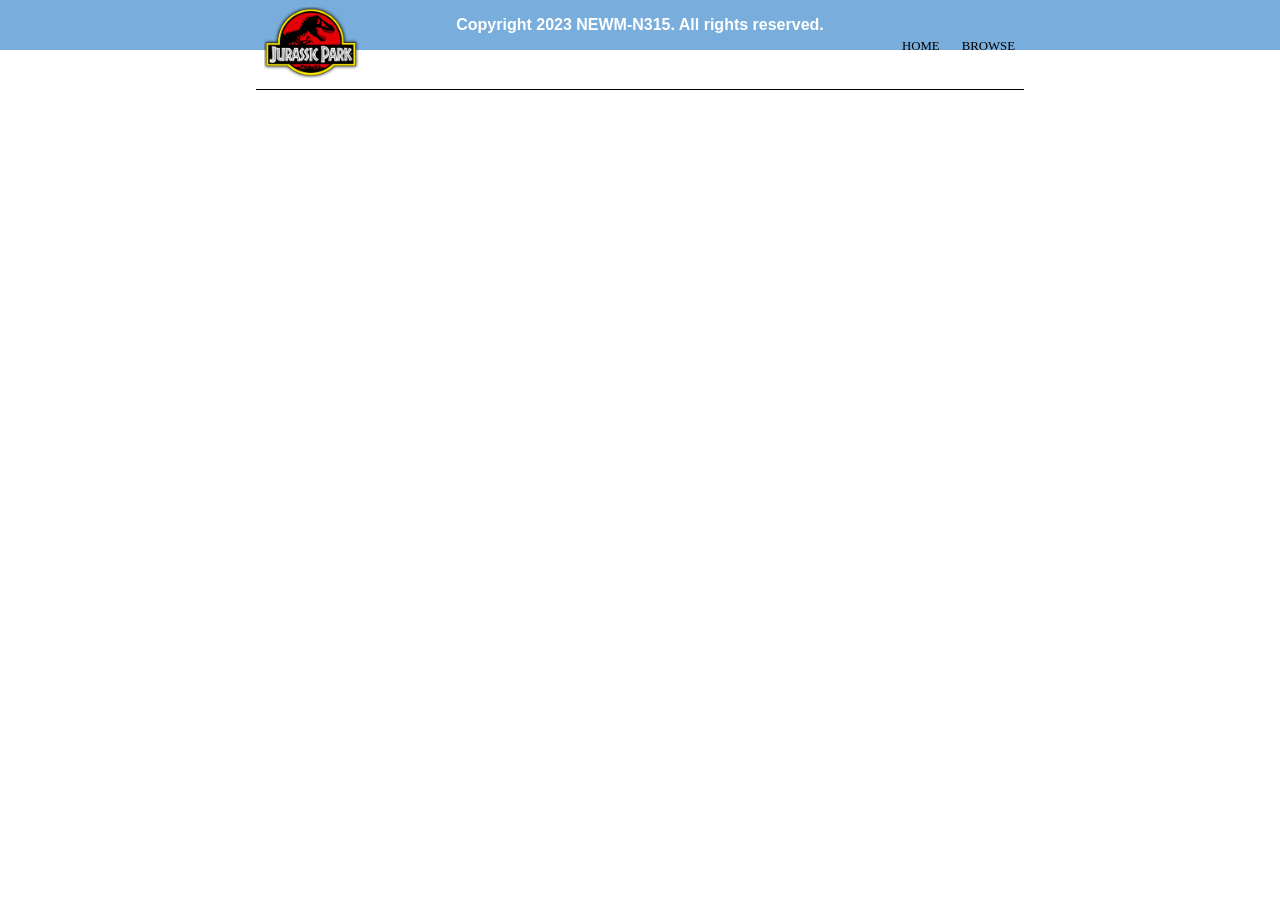
==== commit abb2637d: "General Update" ====
--- a/index.html
+++ b/index.html
@@ -10,54 +10,34 @@
     </head>
     <body>
         <div class="ssContainer">
-            <nav style="border-bottom: 1px #FFF solid;"> 
-                <div>
-                <svg xmlns="http://www.w3.org/2000/svg" width="138" height="42" viewBox="0 0 138 42">
-                    <g id="Group_2" data-name="Group 2" transform="translate(-19 -23)">
-                      <g id="Rectangle_6" data-name="Rectangle 6" transform="translate(20 23)" fill="none" stroke="#FFF" stroke-width="2">
-                        <rect width="92" height="38" stroke="none"/>
-                        <rect x="1" y="1" width="90" height="36" fill="none"/>
-                      </g>
-                      <text id="travel-fly" transform="translate(20 60)" fill="#FFF" font-size="20" font-family="GillSans-UltraBold, Gill Sans" letter-spacing="0.1em" font-weight="700"><tspan x="0" y="0">travel-fly</tspan></text>
-                    </g>
-                  </svg>
+            <nav>
+                <div id="logo">
+                    <img src="assets/images/logo.png" style="width: 6rem;" />
                 </div>
                 <div>
                     <a href="#HOME" class="navBtn">HOME</a>
                     <a href="#BROWSE" class="navBtn">BROWSE</a>
-                    <!-- <a href="#ABOUT" class="navBtn">ABOUT</a>
-                    <a href="#TOURS" class="navBtn">TOURS</a> 
-                    <a href="#SPECIALOFFERS" class="navBtn">SPECIAL OFFERS</a>
-                    <a href="#BLOG" class="navBtn">BLOG</a>
-                    <a href="#CONTACT" class="navBtn">CONTACT</a> -->
+                    <img id="hamburger" src="assets/images/hamburgerBtn.png" />
+                    <div id="mainMenu">
+                        <div style="padding: 1rem;">
+                            <a href="#HOME" class="menuBtn">HOME</a>
+                            <a href="#BROWSE" class="menuBtn">BROWSE</a>
+                        </div>
+                    </div>
                 </div>
             </nav>
-            <div id="mainContainer"></div>
+            <!-- <div id="mainContainer"></div> -->
+            <div id="testContainer">
+                
+            </div>
+        </div>  
     </body>
     <footer>
         <div>
-            <svg xmlns="http://www.w3.org/2000/svg" width="138" height="42" viewBox="0 0 138 42">
-                <g id="Group_2" data-name="Group 2" transform="translate(-19 -23)">
-                <g id="Rectangle_6" data-name="Rectangle 6" transform="translate(20 23)" fill="none" stroke="#fff" stroke-width="2">
-                    <rect width="92" height="38" stroke="none"/>
-                    <rect x="1" y="1" width="90" height="36" fill="none"/>
-                </g>
-                <text id="travel-fly" transform="translate(20 60)" fill="#fff" font-size="20" font-family="GillSans-UltraBold, Gill Sans" letter-spacing="0.1em" font-weight="700"><tspan x="0" y="0">travel-fly</tspan></text>
-                </g>
-            </svg>
-        </div>
-        <div>
-            <p id="cpInfo"><!--<span class="tm">&#169;&nbsp;</span>-->Copyright 2019 travel-fly. All rights reserved</p>
-        </div>
-            <div id="icons">
-            <img src="assets/images/fbLogo.png"/>
-            <img src="assets/images/instagramLogo.png"/>
-            <img src="assets/images/twitterLogo.png"/>
+            <p id="cpInfo">
+                Copyright 2023 NEWM-N315. All rights reserved.
+            </p>
         </div>
     </footer>
 </html>
-<!-- <script src="app/model.js"></script>
-<script src="app/SPAManager.js"></script>
-<script src="app/app.js"></script> -->
-<!-- <script type="module" src="app/module/model-module.js"></script> -->
 <script type="module" src="app/module/app-module.js"></script>
--- a/styles/css/styles.css
+++ b/styles/css/styles.css
@@ -717,7 +717,7 @@
   border-radius: initial;
 }
 
-@media only screen and (max-width: 1000px) {
+@media only screen and (max-width: 960px) {
   * {
     margin: 0;
     padding: 0;
@@ -1257,7 +1257,7 @@
   color: #79ADDC;
 }
 
-@media only screen and (max-width: 1000px) {
+@media only screen and (max-width: 960px) {
   #aboutMainSection {
     display: -webkit-box;
     display: -ms-flexbox;
@@ -1297,6 +1297,11 @@
   border-bottom: 1px black solid;
 }
 
+#hamburger{
+  width: 4vw;
+  display: none;
+}
+
 #iconsGroup1 {
   display: -webkit-box;
   display: -ms-flexbox;
@@ -1400,23 +1405,52 @@
   text-decoration: underline;
 }
 
-@media only screen and (max-width: 1000px) {
+#mainMenu{
+  display: none;
+}
+
+#logo{
+  padding: 0.5rem;
+}
+
+@media only screen and (max-width: 960px) {
   nav {
     display: -webkit-box;
     display: -ms-flexbox;
     display: flex;
     -webkit-box-pack: center;
         -ms-flex-pack: center;
-            justify-content: center;
-    -webkit-box-align: center;
+        justify-content: space-between;
+        -webkit-box-align: center;
         -ms-flex-align: center;
-            align-items: center;
+        align-items: flex-start;
     width: 100vw;
     height: 20vw;
     border-bottom: initial !important;
   }
+
+  #hamburger{
+    width: 5rem;
+    display: block;
+  }
   nav a {
     display: none;
+  }
+
+  #mainMenu{
+    background-color: rgba(0, 0, 0, 0.75);
+    position: absolute;
+    width: 100%;
+    height: 100vh;
+    top: 22vw;
+    left: 0;
+  }
+
+  #mainMenu a{
+    display: block;
+    font-size: 2rem;
+    padding: 1rem 0;
+    color: #FFF;
   }
   nav svg {
     margin-left: 10vw;
@@ -1493,7 +1527,7 @@
   text-decoration: underline;
 }
 
-@media only screen and (max-width: 1000px) {
+@media only screen and (max-width: 960px) {
   footer {
     display: -webkit-box;
     display: -ms-flexbox;
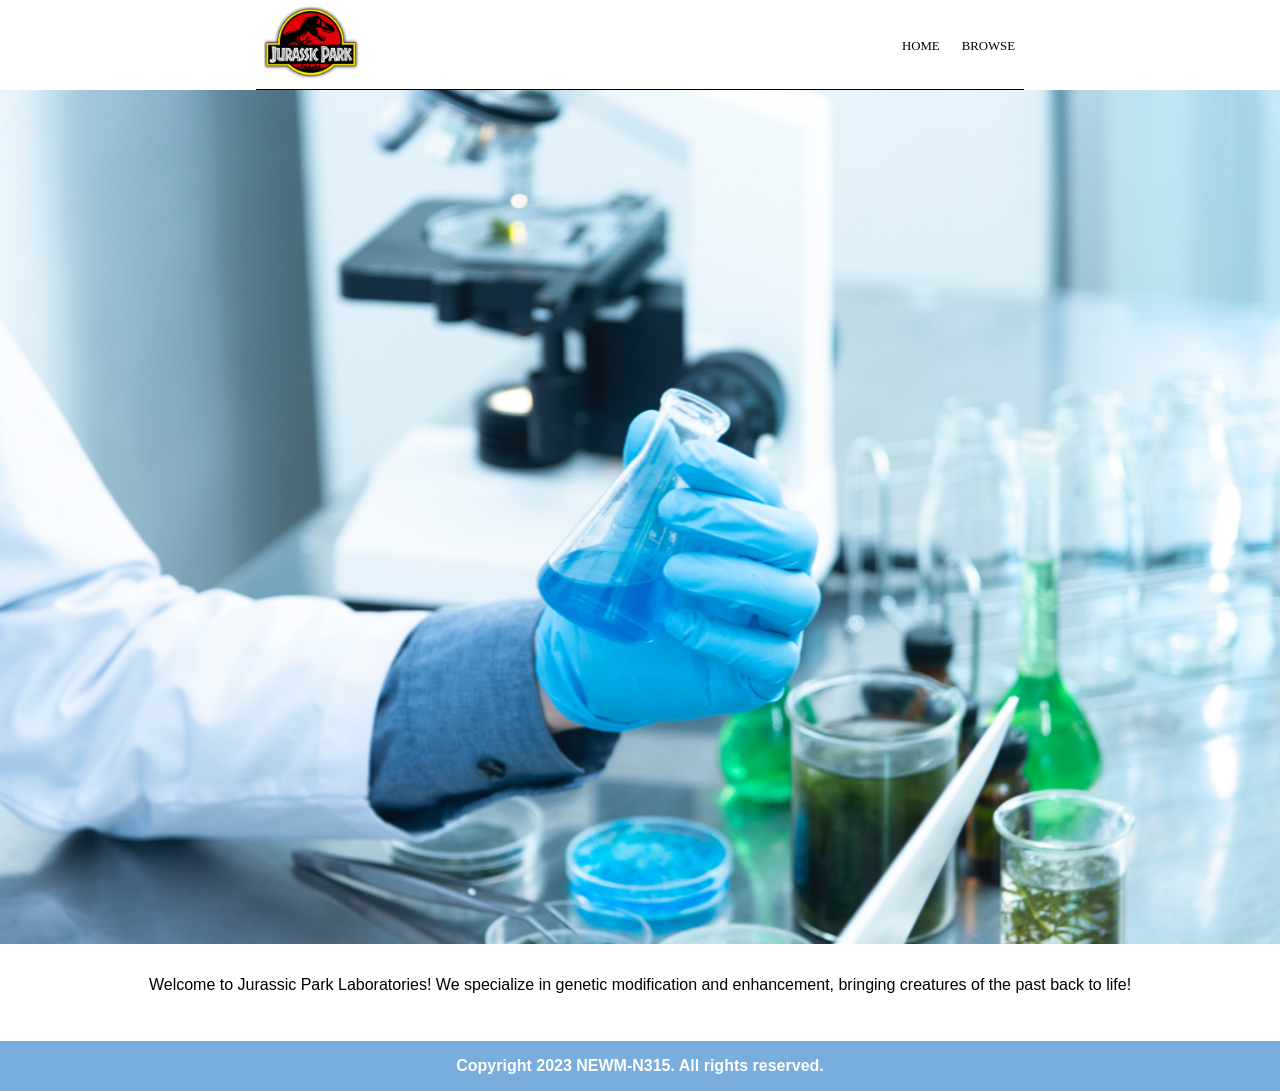
==== commit b3cb1b3f: "General Update" ====
--- a/index.html
+++ b/index.html
@@ -26,10 +26,9 @@
                     </div>
                 </div>
             </nav>
-            <!-- <div id="mainContainer"></div> -->
-            <div id="testContainer">
-                
-            </div>
+            <div id="mainContainer"></div>
+            <!-- <div id="testContainer">
+            </div> -->
         </div>  
     </body>
     <footer>
--- a/styles/css/styles.css
+++ b/styles/css/styles.css
@@ -98,6 +98,22 @@
   width: 100%;
   height: 66.5vw;
   position: absolute;
+}
+
+.overlayImageContainer {
+  background-color: rgba(0, 0, 0, 0.25);
+  /* height: 50%;
+  width: 19.5%; */
+  height: 12rem;
+  width: 17rem;
+  position: absolute;
+  text-align: center;
+  padding: 2vw;
+  display: none;
+}
+
+.overlayImageContainer div{
+  padding: 0.5rem;
 }
 
 #bLetter {
@@ -1292,7 +1308,7 @@
   height: 10vh;
   width: 60%;
   background-color: rgba(0, 0, 0, 0);
-  position: absolute;
+  position: block;
   z-index: 999;
   border-bottom: 1px black solid;
 }
@@ -1411,6 +1427,37 @@
 
 #logo{
   padding: 0.5rem;
+}
+
+.photoGallery{
+  display: flex;
+  position: relative;
+  flex-direction: column;
+  width: 100%;
+  /* margin: 2rem; */
+}
+
+.imageContainer{
+  display: flex;
+  position: relative;
+  flex-direction: row;
+  justify-content: space-around;
+  align-content: space-around;
+  width: 100%;
+}
+
+.imageContainerSection{
+  display: flex;
+  flex-direction: row;
+  justify-content: center;
+  align-content: center;
+  align-items: center;
+  width: 100%;
+}
+
+.imageContainer img{
+  margin: 5vw;
+  width: 100%;
 }
 
 @media only screen and (max-width: 960px) {
